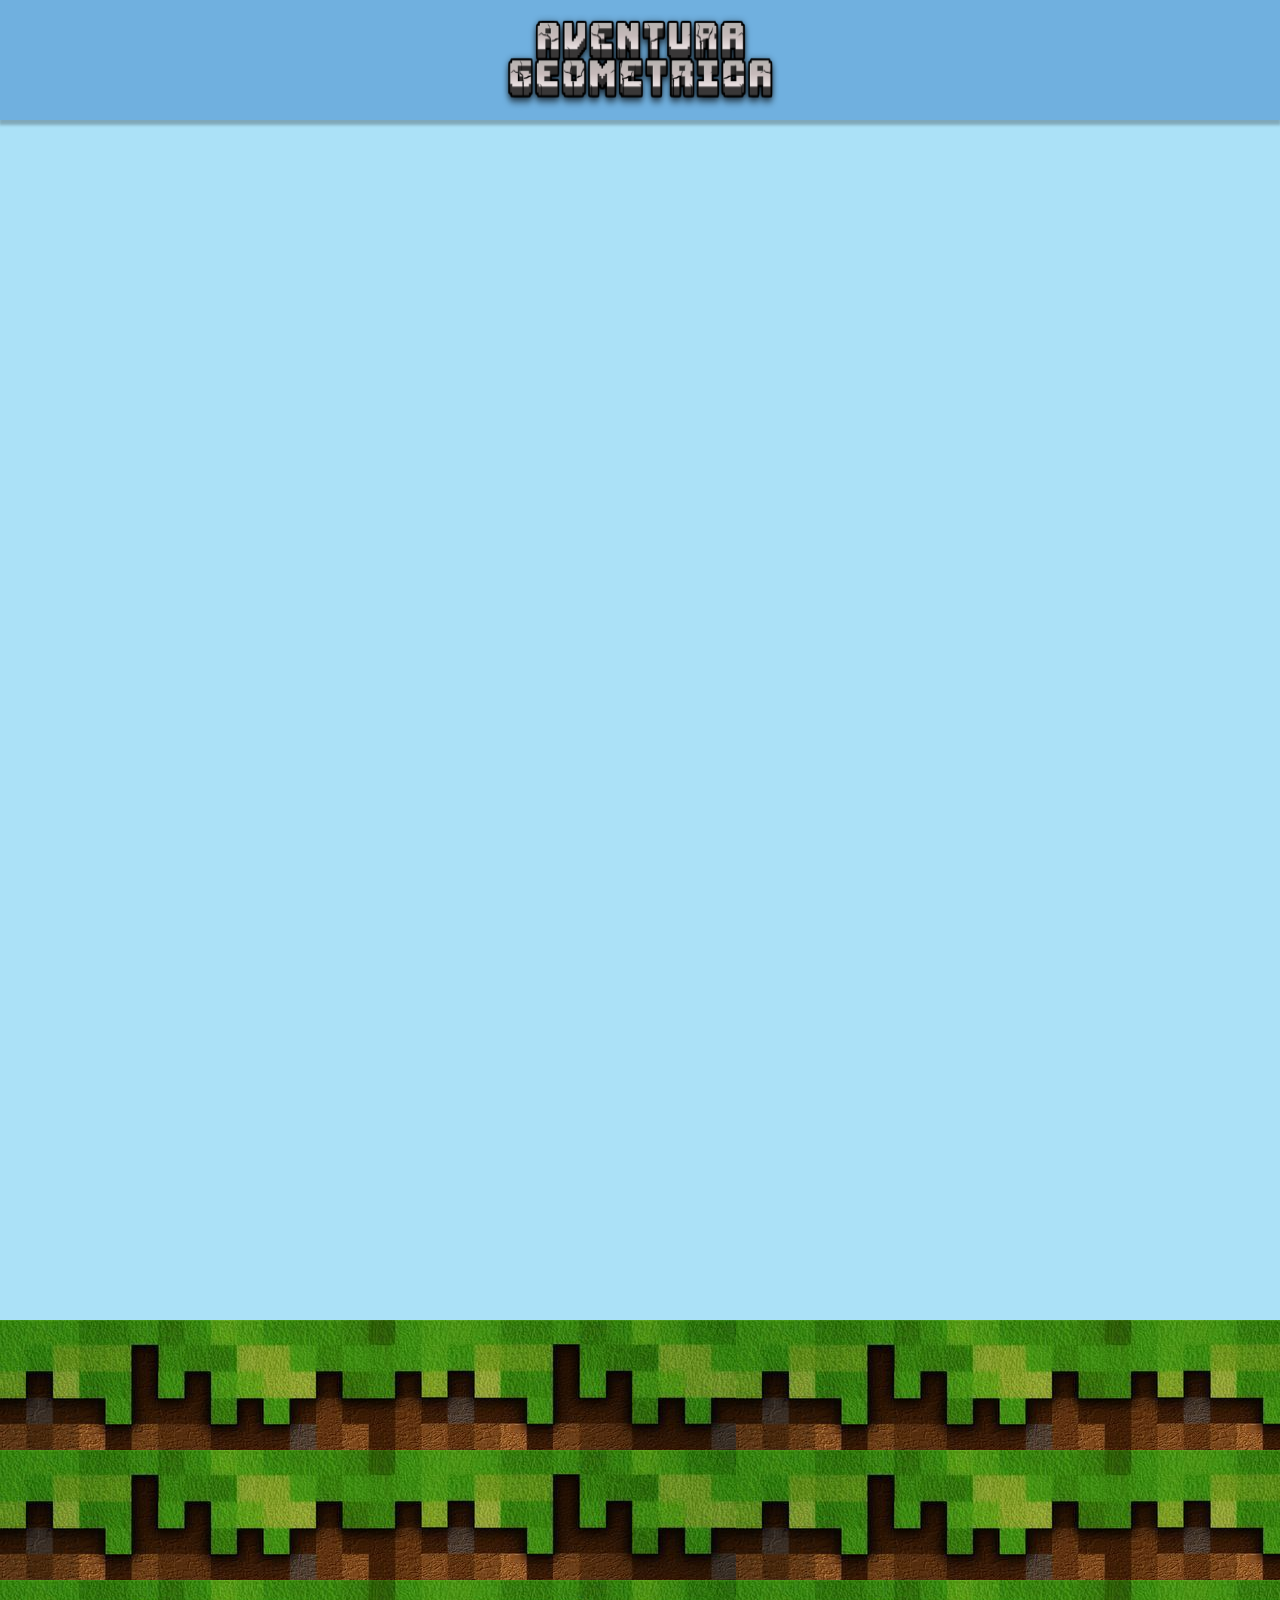
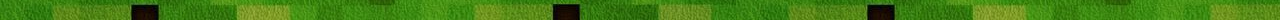
==== cubo.html @ ac905664 "Add files via upload" ====
<!DOCTYPE html>
<html lang="pt-BR">
<head>
    <meta charset="UTF-8">
    <meta name="description" content="Em busca de uma aventura? Aqui temos uma exploração de figuras geométricas com o tema minecraft, utilizando HTML, CSS, JavaScript!">
    <meta name="keywords" content="HTML, CSS, JavaScript">
    <meta name="author" content="Gustavo Petta">
    <meta name="viewport" content="width=device-width, initial-scale=1.0">
    <title>Aventura Geometrica</title>
    <link rel="stylesheet" href="assets/css/estilos.css">
</head>
<body>
    <header class="cabecalho">
        <a href="index.html"><img class="logo" src="Imgs/aventura-geometrica.png" alt="logo-aventura-geometrica"></a>
    </header>
    <main>

        <div class="area-cubo">

        </div>

        <div class="texto-cubo">

        </div>

        <div class="button-cubo">

        </div>

    </main>

    <footer>
        <div class="container-footer">
            <!-- <img class="container-footer-img" src="Imgs/footer.svg"> -> utilizei backgroud repeat no css -->
        </div>
    </footer>
</body>
</html>
---- assets/css/estilos.css ----
@import url('https://fonts.googleapis.com/css2?family=Inder&display=swap');


* {
    margin: 0;
    padding: 0;
    box-sizing: border-box;
}


body {
    font-family: "Inder", sans-serif;
    line-height: 1.5;
    background-color: #ABE1F7;
    overflow: hidden;
}


/* Header ALL PAGES */
.cabecalho {
    display: flex;
    justify-content: center;
    width: 100%;
    height: 120px;
    background-color: #70B0DF;
    box-shadow: 0px 4px 2.8px 1px rgba(0, 0, 0, 0.25);
}

.logo {
    width: 306px;
    height: 130px;
}

main {
    width: 100%;
    height: 1200px;
}

.container-1 {
    display: flex;
    justify-content: center;
    padding-top: 3rem;
}

/* falta justificar o texto */
.container-p {
    padding: 40px;
    height: auto;
    width: 100%;
    max-width: 1200px;
    font-size: 25px;
    color: black;
    background-color: #D1D2D4;
    border: 4px solid black;
    margin-bottom: 20px;
}

.container-2 {
    display: flex;
    flex-direction: row;
    justify-content: space-evenly;
}

.nuvem {
    width: 248px;
    height: 248px;
}

.number {
    display: flex;
    
    width: 84px;
    height: 92px;
}

.container-nuvem-1 {
    display: flex;
    flex-direction: column;
    align-items: center;
}

.container-nuvem-1:hover{
    -ms-transform: scale(1.1);
    transform: scale(1.1);
}

.container-nuvem-2 {
    display: flex;
    flex-direction: column;
    align-items: center;
}

.container-nuvem-2:hover{
    -ms-transform: scale(1.1);
    transform: scale(1.1);
}

.container-nuvem-3{
    display: flex;
    flex-direction: column;
    align-items: center;
}

.container-nuvem-3:hover{
    -ms-transform: scale(1.1);
    transform: scale(1.1);
}

.container-3 {
    display: flex;
    justify-content: center;
    padding-top: 203px;
}

/* Footer ALL PAGES */
.container-footer {
    background-image: url(../../Imgs/footer.svg);
    background-repeat: repeat;
    background-position: top top;
    height: 300px;
}
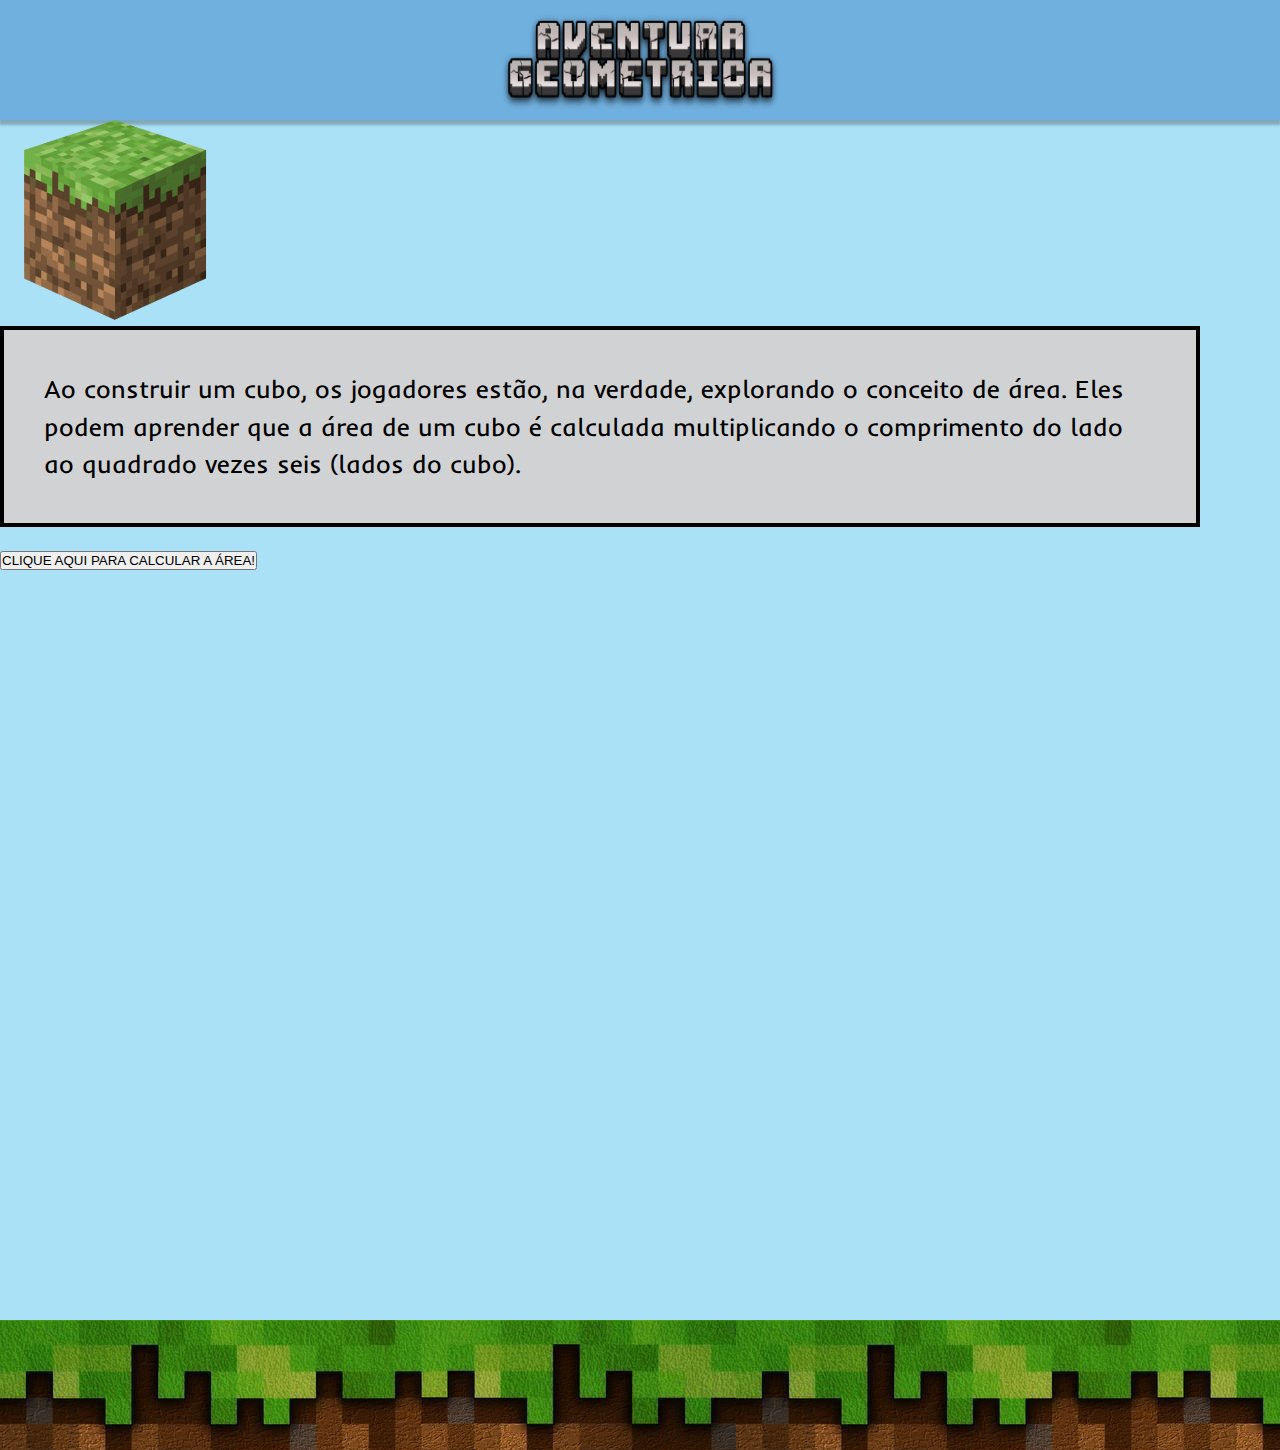
==== commit 34bfdfc8: "Atualização" ====
--- a/cubo.html
+++ b/cubo.html
@@ -16,15 +16,16 @@
     <main>
 
         <div class="area-cubo">
-
+            <img class="img-cubo" alt="cubo - bloco do minecraft" src="Imgs/cubo.svg">
         </div>
 
         <div class="texto-cubo">
-
+            <p class="container-p">Ao construir um cubo, os jogadores estão, na verdade, explorando o conceito de área. Eles podem aprender que a área de um cubo é calculada multiplicando o comprimento do lado ao quadrado vezes seis (lados do cubo).</p>
         </div>
 
         <div class="button-cubo">
-
+            <button  onclick="calccubo()" class="btn-cubo">CLIQUE AQUI PARA CALCULAR A ÁREA!</button>
+            <p id="resultpag2"></p>
         </div>
 
     </main>
@@ -34,5 +35,8 @@
             <!-- <img class="container-footer-img" src="Imgs/footer.svg"> -> utilizei backgroud repeat no css -->
         </div>
     </footer>
+
+    <script src="js/script.js"></script>
+
 </body>
 </html>--- a/assets/css/estilos.css
+++ b/assets/css/estilos.css
@@ -12,7 +12,6 @@
     font-family: "Inder", sans-serif;
     line-height: 1.5;
     background-color: #ABE1F7;
-    overflow: hidden;
 }
 
 
@@ -112,11 +111,23 @@
     padding-top: 203px;
 }
 
+.quadradinho {
+    padding-top: 50px;
+    display: flex;
+}
+
+.btn-quadrado {
+    display: flex;
+}
+
+
+
+
 /* Footer ALL PAGES */
 .container-footer {
     background-image: url(../../Imgs/footer.svg);
     background-repeat: repeat;
     background-position: top top;
-    height: 300px;
+    height: 130px;
 }
 
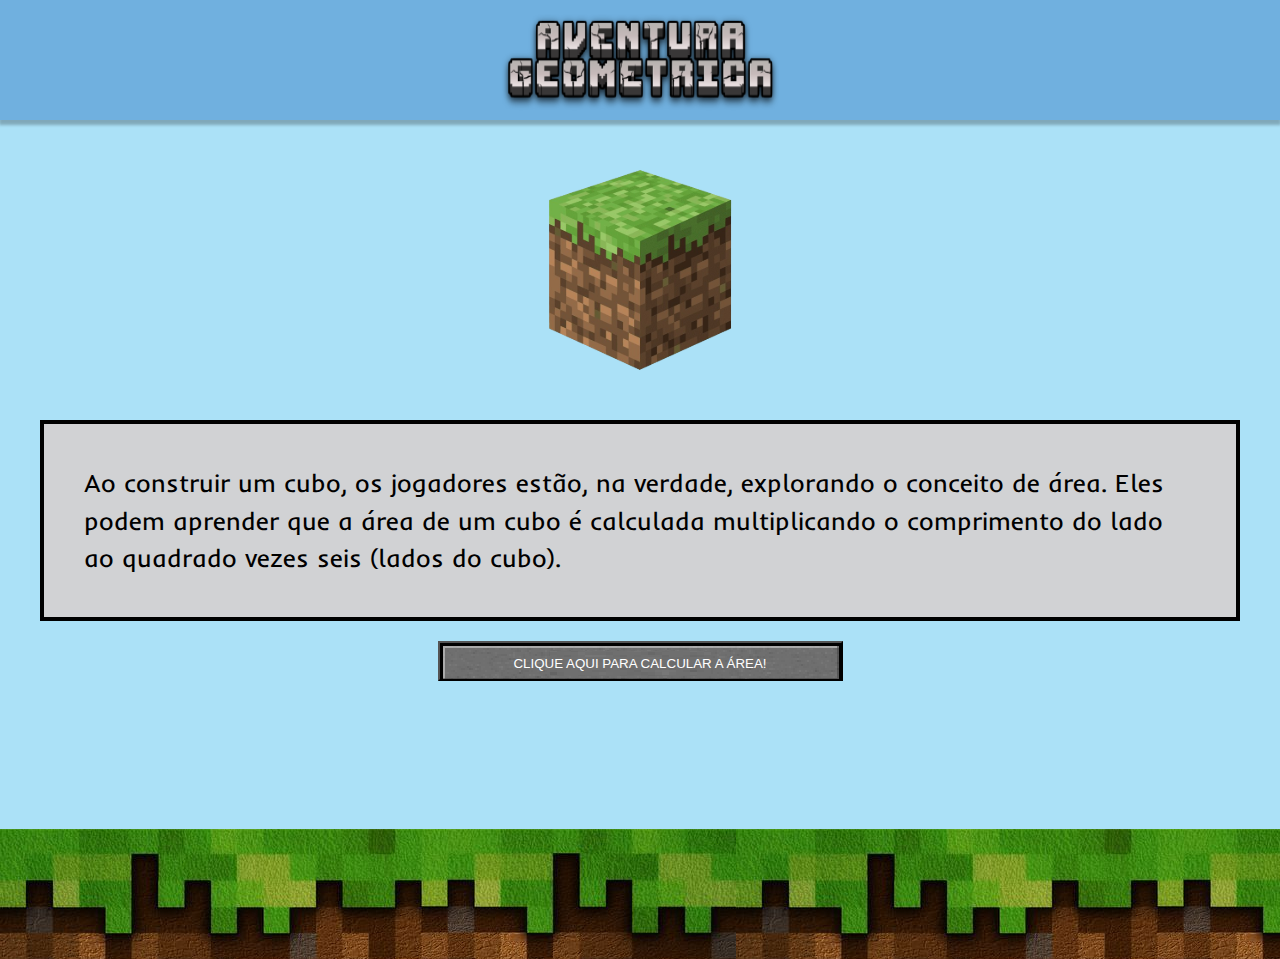
==== commit 560bd3f6: "ProjetoFormas" ====
--- a/cubo.html
+++ b/cubo.html
@@ -13,18 +13,18 @@
     <header class="cabecalho">
         <a href="index.html"><img class="logo" src="Imgs/aventura-geometrica.png" alt="logo-aventura-geometrica"></a>
     </header>
-    <main>
+    <main class="main-extern">
 
-        <div class="area-cubo">
+        <div class="area">
             <img class="img-cubo" alt="cubo - bloco do minecraft" src="Imgs/cubo.svg">
         </div>
 
-        <div class="texto-cubo">
+        <div class="texto">
             <p class="container-p">Ao construir um cubo, os jogadores estão, na verdade, explorando o conceito de área. Eles podem aprender que a área de um cubo é calculada multiplicando o comprimento do lado ao quadrado vezes seis (lados do cubo).</p>
         </div>
 
-        <div class="button-cubo">
-            <button  onclick="calccubo()" class="btn-cubo">CLIQUE AQUI PARA CALCULAR A ÁREA!</button>
+        <div class="btn">
+            <button  onclick="calccubo()" class="button">CLIQUE AQUI PARA CALCULAR A ÁREA!</button>
             <p id="resultpag2"></p>
         </div>
 
--- a/assets/css/estilos.css
+++ b/assets/css/estilos.css
@@ -30,7 +30,7 @@
     height: 130px;
 }
 
-main {
+.main-index {
     width: 100%;
     height: 1200px;
 }
@@ -41,7 +41,6 @@
     padding-top: 3rem;
 }
 
-/* falta justificar o texto */
 .container-p {
     padding: 40px;
     height: auto;
@@ -111,16 +110,50 @@
     padding-top: 203px;
 }
 
-.quadradinho {
+.main-extern {
     padding-top: 50px;
-    display: flex;
+    height: 709px;
+    overflow: hidden;
 }
 
-.btn-quadrado {
+.area {
     display: flex;
+    justify-content: center;
+    padding-bottom: 50px;
 }
 
+.texto {
+    display: flex;
+    justify-content: center;
+}
 
+.button {
+    display: flex;
+    justify-content: center;
+    flex-direction: column;
+    align-items: center;
+}
+
+.btn {
+    display: flex;
+    justify-content: center;
+    flex-direction: column;
+    align-items: center;
+}
+
+.button{
+    height: 40px;
+    width: 405px;
+    color: white;
+    cursor: pointer;
+    background: url(../../Imgs/btn1.png) no-repeat;
+    line-height: 26px;
+    padding-top: 6px;
+}
+
+.button:hover{
+    background: url(../../Imgs/btn2.png) no-repeat;
+}
 
 
 /* Footer ALL PAGES */
